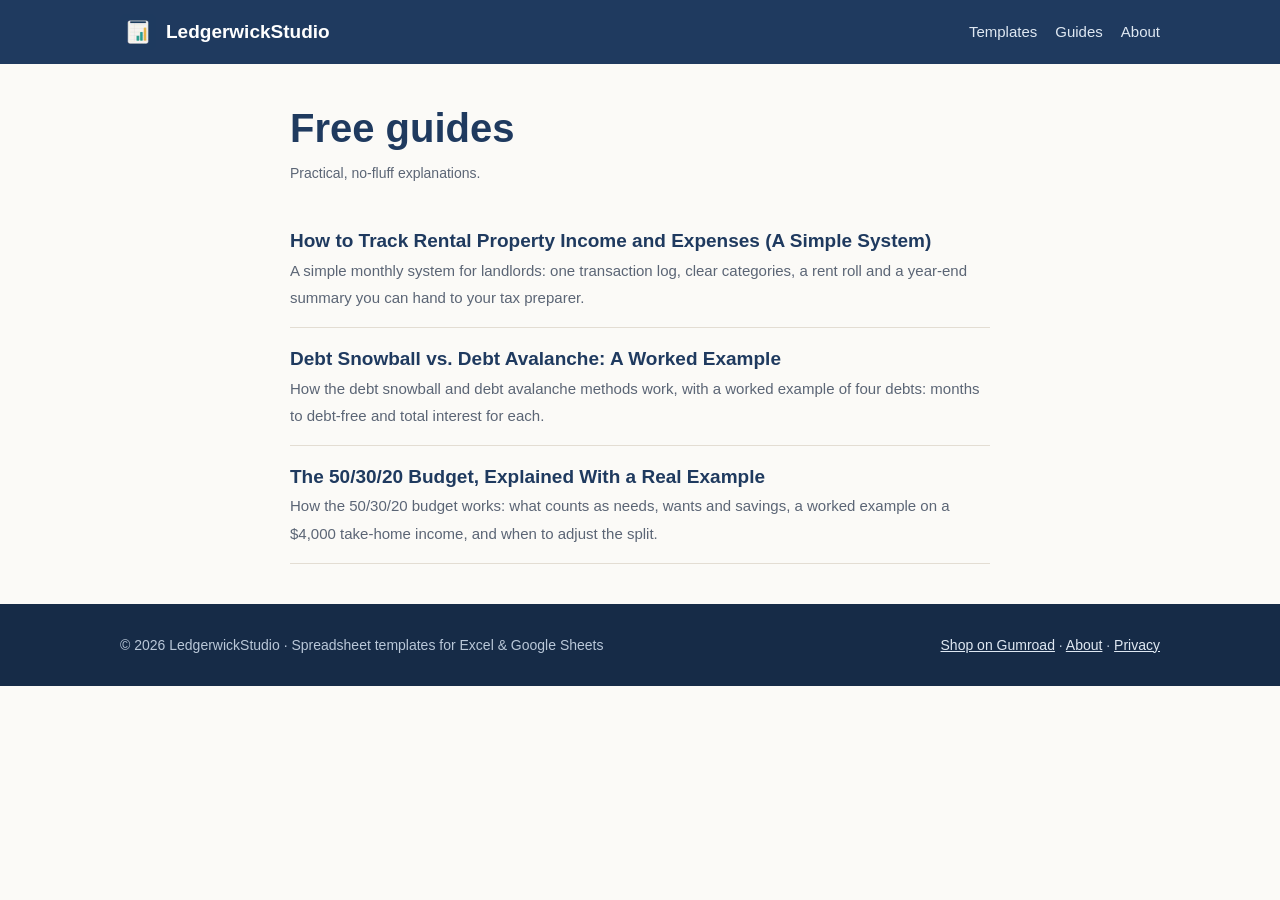
==== guides/index.html @ 249c804f "Sitio inicial: catálogo de 14 plantillas, paquete y 3 guías Co-Authored-By: Claude Opus 5.5 <noreply" ====
<!doctype html>
<html lang="en">
<head>
<meta charset="utf-8">
<meta name="viewport" content="width=device-width,initial-scale=1">
<title>Free Guides | LedgerwickStudio</title>
<meta name="description" content="Practical guides on budgeting, debt payoff, rental property bookkeeping and small business numbers.">
<link rel="canonical" href="https://ledgerwickstudio.github.io/guides/">
<meta property="og:type" content="website">
<meta property="og:site_name" content="LedgerwickStudio">
<meta property="og:title" content="Free Guides | LedgerwickStudio">
<meta property="og:description" content="Practical guides on budgeting, debt payoff, rental property bookkeeping and small business numbers.">
<meta property="og:url" content="https://ledgerwickstudio.github.io/guides/">
<meta property="og:image" content="https://ledgerwickstudio.github.io/assets/og.jpg">
<meta name="twitter:card" content="summary_large_image">
<link rel="icon" href="../assets/favicon.png">
<link rel="stylesheet" href="../assets/style.css">
</head>
<body>
<header class="top"><div class="wrap">
<a class="brand" href="../"><img src="../assets/logo.png" alt="" width="36" height="36">LedgerwickStudio</a>
<nav><a href="../#templates">Templates</a><a href="../guides/">Guides</a><a href="../about.html">About</a></nav>
</div></header>
<div class="wrap narrow guides"><article><h1>Free guides</h1><div class="meta">Practical, no-fluff explanations.</div><a class="g" href="track-rental-property-income-expenses.html"><strong>How to Track Rental Property Income and Expenses (A Simple System)</strong><span>A simple monthly system for landlords: one transaction log, clear categories, a rent roll and a year-end summary you can hand to your tax preparer.</span></a><a class="g" href="debt-snowball-vs-avalanche.html"><strong>Debt Snowball vs. Debt Avalanche: A Worked Example</strong><span>How the debt snowball and debt avalanche methods work, with a worked example of four debts: months to debt-free and total interest for each.</span></a><a class="g" href="50-30-20-budget-example.html"><strong>The 50/30/20 Budget, Explained With a Real Example</strong><span>How the 50/30/20 budget works: what counts as needs, wants and savings, a worked example on a $4,000 take-home income, and when to adjust the split.</span></a></article></div>
<footer><div class="wrap">
<div>© 2026 LedgerwickStudio · Spreadsheet templates for Excel &amp; Google Sheets</div>
<div><a href="https://ledgerwickstudio.gumroad.com">Shop on Gumroad</a> · <a href="../about.html">About</a> · <a href="../privacy.html">Privacy</a></div>
</div></footer>
</body>
</html>
---- assets/style.css ----
:root{--navy:#1f3a5f;--navy2:#162b47;--teal:#2a9d8f;--gold:#e9b44c;--cream:#f6f3ee;--ink:#1d2430;--muted:#5b6575;--line:#e3ddd3;--card:#fff;--bg:#fbfaf7}
*{box-sizing:border-box}html{-webkit-text-size-adjust:100%}
body{margin:0;font:17px/1.6 -apple-system,BlinkMacSystemFont,"Segoe UI",Roboto,Helvetica,Arial,sans-serif;color:var(--ink);background:var(--bg)}
a{color:var(--navy)}img{max-width:100%;height:auto;display:block}
.wrap{max-width:1080px;margin:0 auto;padding:0 20px}.narrow{max-width:740px}
header.top{background:var(--navy);color:#fff}
header.top .wrap{display:flex;align-items:center;justify-content:space-between;gap:16px;padding-top:14px;padding-bottom:14px;flex-wrap:wrap}
.brand{display:flex;align-items:center;gap:10px;color:#fff;text-decoration:none;font-weight:700;font-size:19px}
.brand img{width:36px;height:36px;border-radius:7px}
nav a{color:#dfe8f2;text-decoration:none;margin-left:18px;font-size:15px}nav a:hover{color:#fff}
.hero{background:linear-gradient(160deg,var(--navy) 0%,var(--navy2) 100%);color:#fff;padding:56px 0 64px}
.hero h1{font-size:clamp(30px,5vw,46px);line-height:1.15;margin:0 0 14px;letter-spacing:-.01em}
.hero p{font-size:19px;color:#d4dfeb;max-width:640px;margin:0 0 26px}
.btn{display:inline-block;background:var(--gold);color:var(--navy2);font-weight:700;text-decoration:none;padding:12px 22px;border-radius:9px}
.btn:hover{filter:brightness(1.05)}.btn.ghost{background:transparent;color:#fff;border:1.5px solid #8fa6c0;margin-left:10px}
.btn.teal{background:var(--teal);color:#fff}
.pills{display:flex;gap:10px;flex-wrap:wrap;margin-top:26px;padding:0;list-style:none;font-size:14px;color:#c9d6e4}
.pills li{border:1px solid #3d5a7e;border-radius:99px;padding:5px 12px}
section{padding:52px 0}h2{font-size:28px;margin:0 0 8px;color:var(--navy)}.lead{color:var(--muted);margin:0 0 28px}
h3.group{font-size:15px;text-transform:uppercase;letter-spacing:.08em;color:var(--teal);margin:36px 0 14px}
.grid{display:grid;grid-template-columns:repeat(auto-fill,minmax(300px,1fr));gap:22px}
.card{background:var(--card);border:1px solid var(--line);border-radius:14px;overflow:hidden;display:flex;flex-direction:column;text-decoration:none;color:inherit;transition:transform .15s,box-shadow .15s}
.card:hover{transform:translateY(-2px);box-shadow:0 10px 26px rgba(31,58,95,.12)}
.card img{aspect-ratio:16/9;object-fit:cover;width:100%;background:var(--cream)}
.card .body{padding:16px 18px 18px;display:flex;flex-direction:column;flex:1}
.card h4{margin:0 0 6px;font-size:18px;line-height:1.3;color:var(--navy)}
.card p{margin:0 0 14px;color:var(--muted);font-size:15px;flex:1}
.card .go{font-weight:700;color:var(--teal);font-size:15px}
.bundle{background:var(--cream);border:1px solid var(--line);border-radius:16px;display:grid;grid-template-columns:1.1fr 1fr;gap:28px;align-items:center;padding:26px;margin-top:8px}
.bundle img{border-radius:10px}.bundle h3{margin:0 0 8px;font-size:24px;color:var(--navy)}.bundle p{color:var(--muted);margin:0 0 18px}
@media (max-width:760px){.bundle{grid-template-columns:1fr}.btn.ghost{margin:10px 0 0}nav a{margin:0 16px 0 0}}
.how{display:grid;grid-template-columns:repeat(auto-fit,minmax(220px,1fr));gap:22px}
.how div{background:#fff;border:1px solid var(--line);border-radius:12px;padding:18px}
.how b{display:block;color:var(--navy);margin-bottom:4px}.how span{color:var(--muted);font-size:15px}
.guides a.g{display:block;padding:16px 0;border-bottom:1px solid var(--line);text-decoration:none}
.guides a.g strong{display:block;color:var(--navy);font-size:19px}.guides a.g span{color:var(--muted);font-size:15px}
article h1{font-size:clamp(28px,4.4vw,40px);line-height:1.2;color:var(--navy);margin:40px 0 10px}
article .meta{color:var(--muted);font-size:14px;margin-bottom:26px}
article h2{font-size:24px;margin:34px 0 10px}article figure{margin:24px 0}
article figure img{border:1px solid var(--line);border-radius:10px}
article figcaption{font-size:14px;color:var(--muted);margin-top:6px}
table{border-collapse:collapse;width:100%;font-size:15px}.tw{overflow-x:auto;margin:16px 0}
@media (max-width:600px){th,td{min-width:110px}}
th,td{border-bottom:1px solid var(--line);padding:9px 10px;text-align:left;vertical-align:top}th{background:var(--cream);color:var(--navy)}
td.n,th.n{text-align:right;white-space:nowrap}
.cta{background:var(--cream);border-left:4px solid var(--teal);border-radius:10px;padding:18px 20px;margin:30px 0}
.cta p{margin:0 0 12px}.note{font-size:14px;color:var(--muted)}
footer{background:var(--navy2);color:#b9c7d8;font-size:14px;padding:30px 0;margin-top:40px}
footer a{color:#dfe8f2}footer .wrap{display:flex;justify-content:space-between;gap:20px;flex-wrap:wrap}
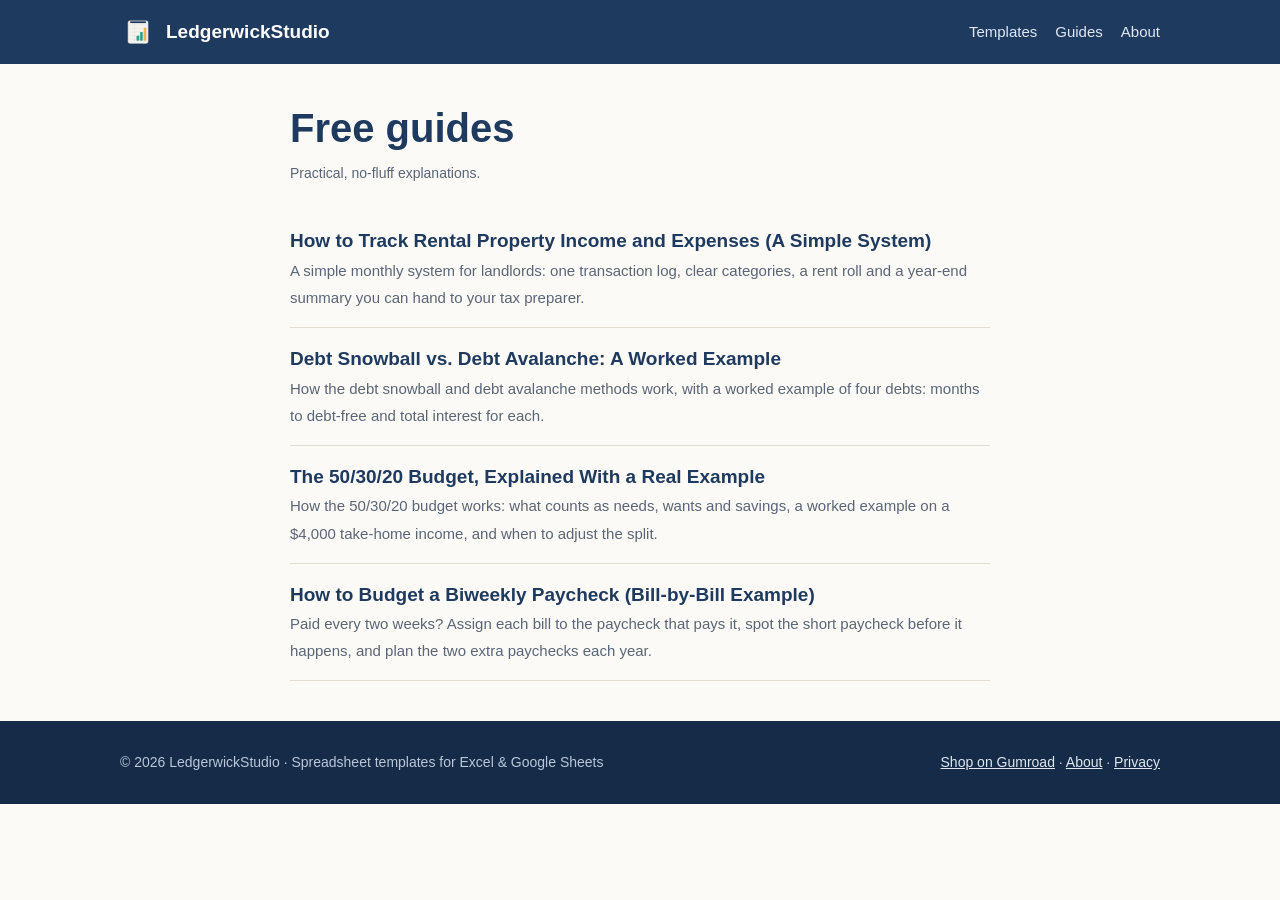
==== commit e8d32286: "Guía nueva: cómo presupuestar un sueldo quincenal (biweekly) Co-Authored-By: Claude Opus 5.5 <norepl" ====
--- a/guides/index.html
+++ b/guides/index.html
@@ -6,6 +6,7 @@
 <title>Free Guides | LedgerwickStudio</title>
 <meta name="description" content="Practical guides on budgeting, debt payoff, rental property bookkeeping and small business numbers.">
 <link rel="canonical" href="https://ledgerwickstudio.github.io/guides/">
+<meta name="p:domain_verify" content="3e521c9acbca10e75b2e6d34b72f88f6">
 <meta property="og:type" content="website">
 <meta property="og:site_name" content="LedgerwickStudio">
 <meta property="og:title" content="Free Guides | LedgerwickStudio">
@@ -21,7 +22,7 @@
 <a class="brand" href="../"><img src="../assets/logo.png" alt="" width="36" height="36">LedgerwickStudio</a>
 <nav><a href="../#templates">Templates</a><a href="../guides/">Guides</a><a href="../about.html">About</a></nav>
 </div></header>
-<div class="wrap narrow guides"><article><h1>Free guides</h1><div class="meta">Practical, no-fluff explanations.</div><a class="g" href="track-rental-property-income-expenses.html"><strong>How to Track Rental Property Income and Expenses (A Simple System)</strong><span>A simple monthly system for landlords: one transaction log, clear categories, a rent roll and a year-end summary you can hand to your tax preparer.</span></a><a class="g" href="debt-snowball-vs-avalanche.html"><strong>Debt Snowball vs. Debt Avalanche: A Worked Example</strong><span>How the debt snowball and debt avalanche methods work, with a worked example of four debts: months to debt-free and total interest for each.</span></a><a class="g" href="50-30-20-budget-example.html"><strong>The 50/30/20 Budget, Explained With a Real Example</strong><span>How the 50/30/20 budget works: what counts as needs, wants and savings, a worked example on a $4,000 take-home income, and when to adjust the split.</span></a></article></div>
+<div class="wrap narrow guides"><article><h1>Free guides</h1><div class="meta">Practical, no-fluff explanations.</div><a class="g" href="track-rental-property-income-expenses.html"><strong>How to Track Rental Property Income and Expenses (A Simple System)</strong><span>A simple monthly system for landlords: one transaction log, clear categories, a rent roll and a year-end summary you can hand to your tax preparer.</span></a><a class="g" href="debt-snowball-vs-avalanche.html"><strong>Debt Snowball vs. Debt Avalanche: A Worked Example</strong><span>How the debt snowball and debt avalanche methods work, with a worked example of four debts: months to debt-free and total interest for each.</span></a><a class="g" href="50-30-20-budget-example.html"><strong>The 50/30/20 Budget, Explained With a Real Example</strong><span>How the 50/30/20 budget works: what counts as needs, wants and savings, a worked example on a $4,000 take-home income, and when to adjust the split.</span></a><a class="g" href="biweekly-paycheck-budget.html"><strong>How to Budget a Biweekly Paycheck (Bill-by-Bill Example)</strong><span>Paid every two weeks? Assign each bill to the paycheck that pays it, spot the short paycheck before it happens, and plan the two extra paychecks each year.</span></a></article></div>
 <footer><div class="wrap">
 <div>© 2026 LedgerwickStudio · Spreadsheet templates for Excel &amp; Google Sheets</div>
 <div><a href="https://ledgerwickstudio.gumroad.com">Shop on Gumroad</a> · <a href="../about.html">About</a> · <a href="../privacy.html">Privacy</a></div>
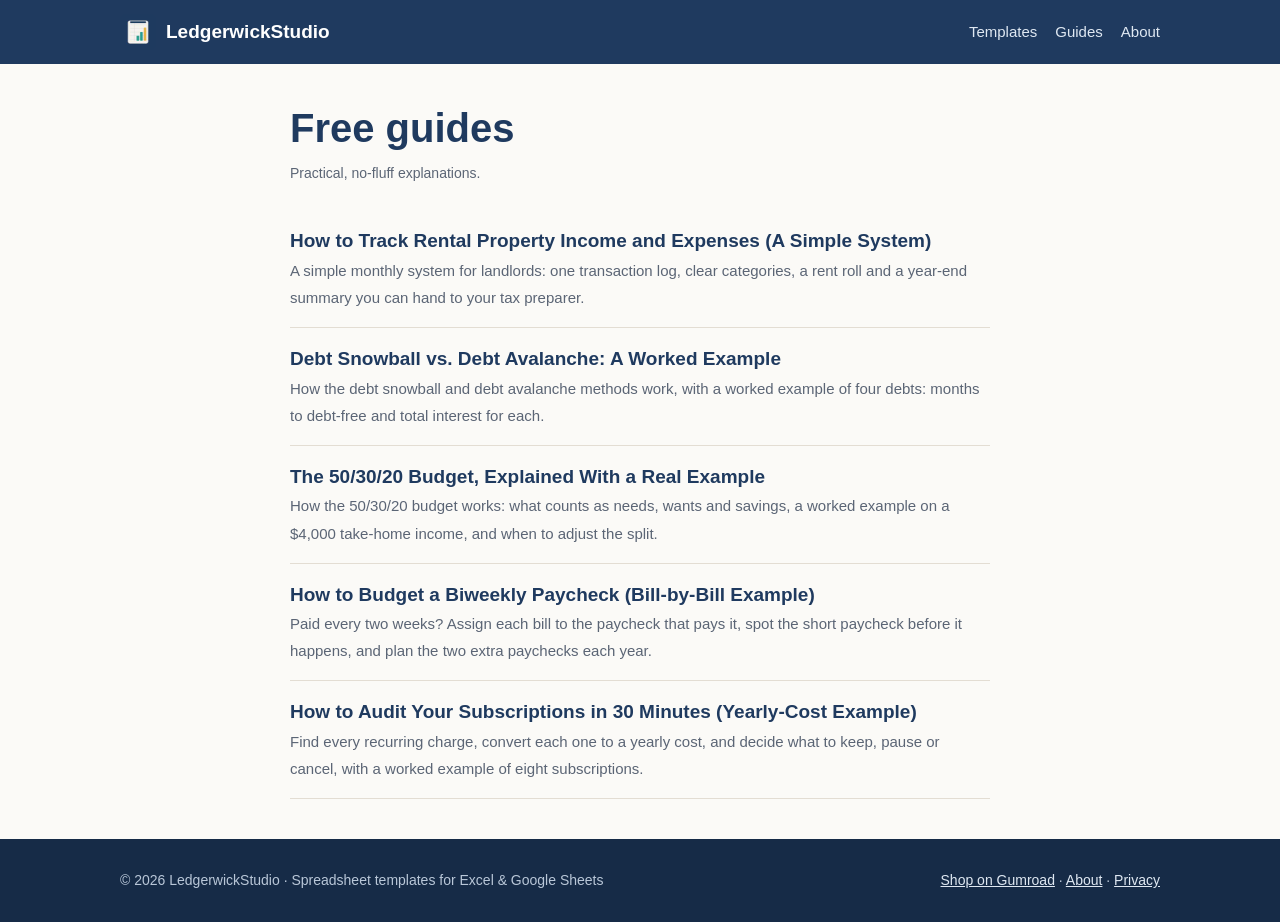
==== commit d2970ce1: "Guía nueva: auditoría de suscripciones con costo anual" ====
--- a/guides/index.html
+++ b/guides/index.html
@@ -22,7 +22,7 @@
 <a class="brand" href="../"><img src="../assets/logo.png" alt="" width="36" height="36">LedgerwickStudio</a>
 <nav><a href="../#templates">Templates</a><a href="../guides/">Guides</a><a href="../about.html">About</a></nav>
 </div></header>
-<div class="wrap narrow guides"><article><h1>Free guides</h1><div class="meta">Practical, no-fluff explanations.</div><a class="g" href="track-rental-property-income-expenses.html"><strong>How to Track Rental Property Income and Expenses (A Simple System)</strong><span>A simple monthly system for landlords: one transaction log, clear categories, a rent roll and a year-end summary you can hand to your tax preparer.</span></a><a class="g" href="debt-snowball-vs-avalanche.html"><strong>Debt Snowball vs. Debt Avalanche: A Worked Example</strong><span>How the debt snowball and debt avalanche methods work, with a worked example of four debts: months to debt-free and total interest for each.</span></a><a class="g" href="50-30-20-budget-example.html"><strong>The 50/30/20 Budget, Explained With a Real Example</strong><span>How the 50/30/20 budget works: what counts as needs, wants and savings, a worked example on a $4,000 take-home income, and when to adjust the split.</span></a><a class="g" href="biweekly-paycheck-budget.html"><strong>How to Budget a Biweekly Paycheck (Bill-by-Bill Example)</strong><span>Paid every two weeks? Assign each bill to the paycheck that pays it, spot the short paycheck before it happens, and plan the two extra paychecks each year.</span></a></article></div>
+<div class="wrap narrow guides"><article><h1>Free guides</h1><div class="meta">Practical, no-fluff explanations.</div><a class="g" href="track-rental-property-income-expenses.html"><strong>How to Track Rental Property Income and Expenses (A Simple System)</strong><span>A simple monthly system for landlords: one transaction log, clear categories, a rent roll and a year-end summary you can hand to your tax preparer.</span></a><a class="g" href="debt-snowball-vs-avalanche.html"><strong>Debt Snowball vs. Debt Avalanche: A Worked Example</strong><span>How the debt snowball and debt avalanche methods work, with a worked example of four debts: months to debt-free and total interest for each.</span></a><a class="g" href="50-30-20-budget-example.html"><strong>The 50/30/20 Budget, Explained With a Real Example</strong><span>How the 50/30/20 budget works: what counts as needs, wants and savings, a worked example on a $4,000 take-home income, and when to adjust the split.</span></a><a class="g" href="biweekly-paycheck-budget.html"><strong>How to Budget a Biweekly Paycheck (Bill-by-Bill Example)</strong><span>Paid every two weeks? Assign each bill to the paycheck that pays it, spot the short paycheck before it happens, and plan the two extra paychecks each year.</span></a><a class="g" href="subscription-audit-yearly-cost.html"><strong>How to Audit Your Subscriptions in 30 Minutes (Yearly-Cost Example)</strong><span>Find every recurring charge, convert each one to a yearly cost, and decide what to keep, pause or cancel, with a worked example of eight subscriptions.</span></a></article></div>
 <footer><div class="wrap">
 <div>© 2026 LedgerwickStudio · Spreadsheet templates for Excel &amp; Google Sheets</div>
 <div><a href="https://ledgerwickstudio.gumroad.com">Shop on Gumroad</a> · <a href="../about.html">About</a> · <a href="../privacy.html">Privacy</a></div>
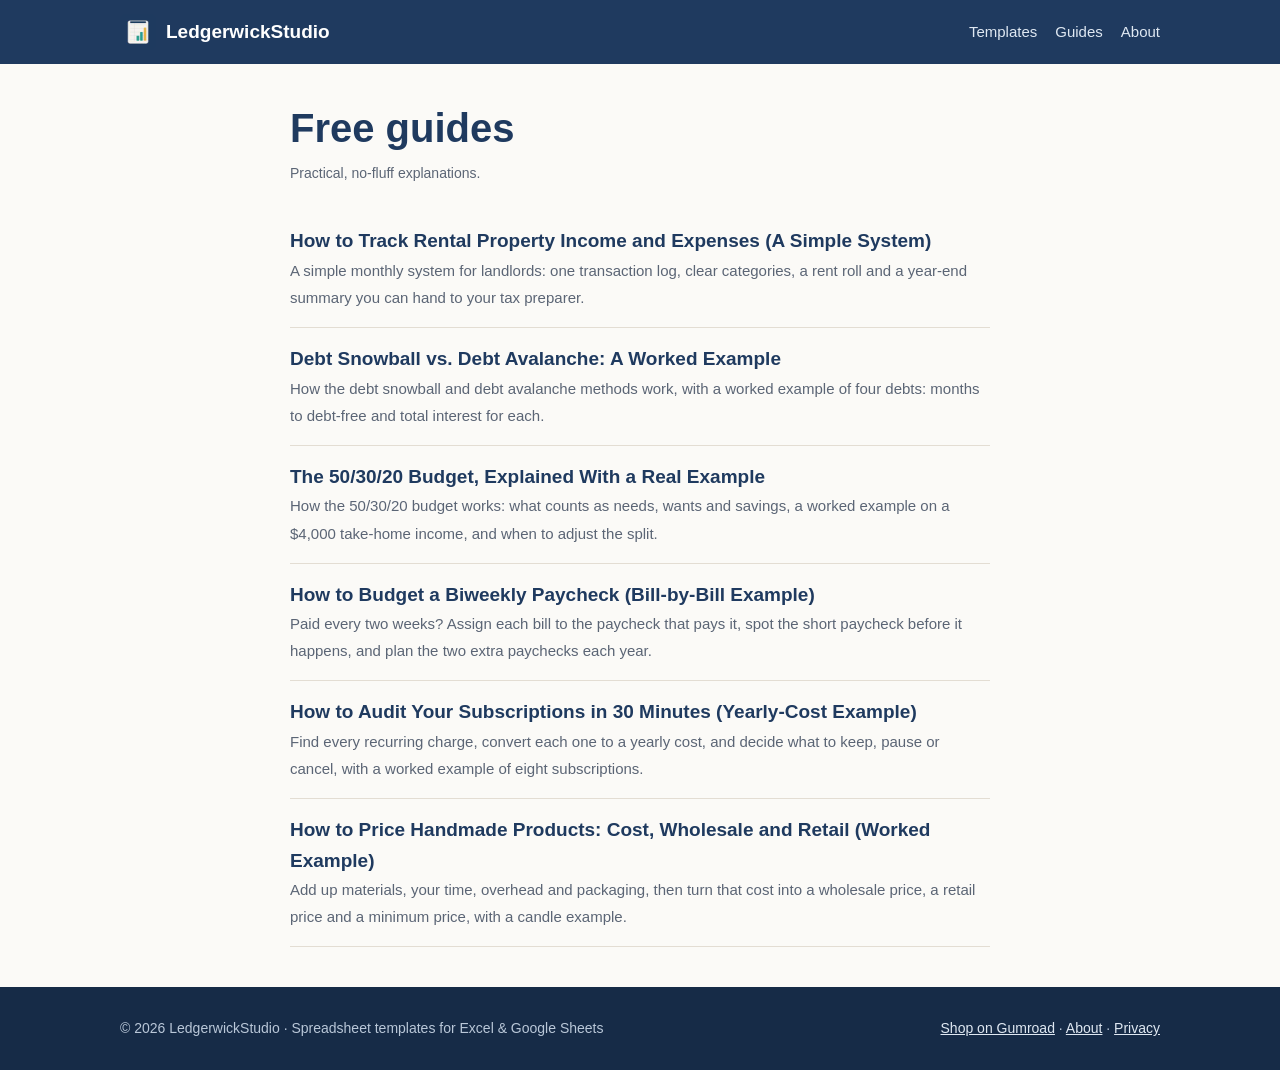
==== commit 6d977cef: "Guía nueva: cómo poner precio a productos hechos a mano (ejemplo completo) Co-Authored-By: Claude Op" ====
--- a/guides/index.html
+++ b/guides/index.html
@@ -22,7 +22,7 @@
 <a class="brand" href="../"><img src="../assets/logo.png" alt="" width="36" height="36">LedgerwickStudio</a>
 <nav><a href="../#templates">Templates</a><a href="../guides/">Guides</a><a href="../about.html">About</a></nav>
 </div></header>
-<div class="wrap narrow guides"><article><h1>Free guides</h1><div class="meta">Practical, no-fluff explanations.</div><a class="g" href="track-rental-property-income-expenses.html"><strong>How to Track Rental Property Income and Expenses (A Simple System)</strong><span>A simple monthly system for landlords: one transaction log, clear categories, a rent roll and a year-end summary you can hand to your tax preparer.</span></a><a class="g" href="debt-snowball-vs-avalanche.html"><strong>Debt Snowball vs. Debt Avalanche: A Worked Example</strong><span>How the debt snowball and debt avalanche methods work, with a worked example of four debts: months to debt-free and total interest for each.</span></a><a class="g" href="50-30-20-budget-example.html"><strong>The 50/30/20 Budget, Explained With a Real Example</strong><span>How the 50/30/20 budget works: what counts as needs, wants and savings, a worked example on a $4,000 take-home income, and when to adjust the split.</span></a><a class="g" href="biweekly-paycheck-budget.html"><strong>How to Budget a Biweekly Paycheck (Bill-by-Bill Example)</strong><span>Paid every two weeks? Assign each bill to the paycheck that pays it, spot the short paycheck before it happens, and plan the two extra paychecks each year.</span></a><a class="g" href="subscription-audit-yearly-cost.html"><strong>How to Audit Your Subscriptions in 30 Minutes (Yearly-Cost Example)</strong><span>Find every recurring charge, convert each one to a yearly cost, and decide what to keep, pause or cancel, with a worked example of eight subscriptions.</span></a></article></div>
+<div class="wrap narrow guides"><article><h1>Free guides</h1><div class="meta">Practical, no-fluff explanations.</div><a class="g" href="track-rental-property-income-expenses.html"><strong>How to Track Rental Property Income and Expenses (A Simple System)</strong><span>A simple monthly system for landlords: one transaction log, clear categories, a rent roll and a year-end summary you can hand to your tax preparer.</span></a><a class="g" href="debt-snowball-vs-avalanche.html"><strong>Debt Snowball vs. Debt Avalanche: A Worked Example</strong><span>How the debt snowball and debt avalanche methods work, with a worked example of four debts: months to debt-free and total interest for each.</span></a><a class="g" href="50-30-20-budget-example.html"><strong>The 50/30/20 Budget, Explained With a Real Example</strong><span>How the 50/30/20 budget works: what counts as needs, wants and savings, a worked example on a $4,000 take-home income, and when to adjust the split.</span></a><a class="g" href="biweekly-paycheck-budget.html"><strong>How to Budget a Biweekly Paycheck (Bill-by-Bill Example)</strong><span>Paid every two weeks? Assign each bill to the paycheck that pays it, spot the short paycheck before it happens, and plan the two extra paychecks each year.</span></a><a class="g" href="subscription-audit-yearly-cost.html"><strong>How to Audit Your Subscriptions in 30 Minutes (Yearly-Cost Example)</strong><span>Find every recurring charge, convert each one to a yearly cost, and decide what to keep, pause or cancel, with a worked example of eight subscriptions.</span></a><a class="g" href="how-to-price-handmade-products.html"><strong>How to Price Handmade Products: Cost, Wholesale and Retail (Worked Example)</strong><span>Add up materials, your time, overhead and packaging, then turn that cost into a wholesale price, a retail price and a minimum price, with a candle example.</span></a></article></div>
 <footer><div class="wrap">
 <div>© 2026 LedgerwickStudio · Spreadsheet templates for Excel &amp; Google Sheets</div>
 <div><a href="https://ledgerwickstudio.gumroad.com">Shop on Gumroad</a> · <a href="../about.html">About</a> · <a href="../privacy.html">Privacy</a></div>
